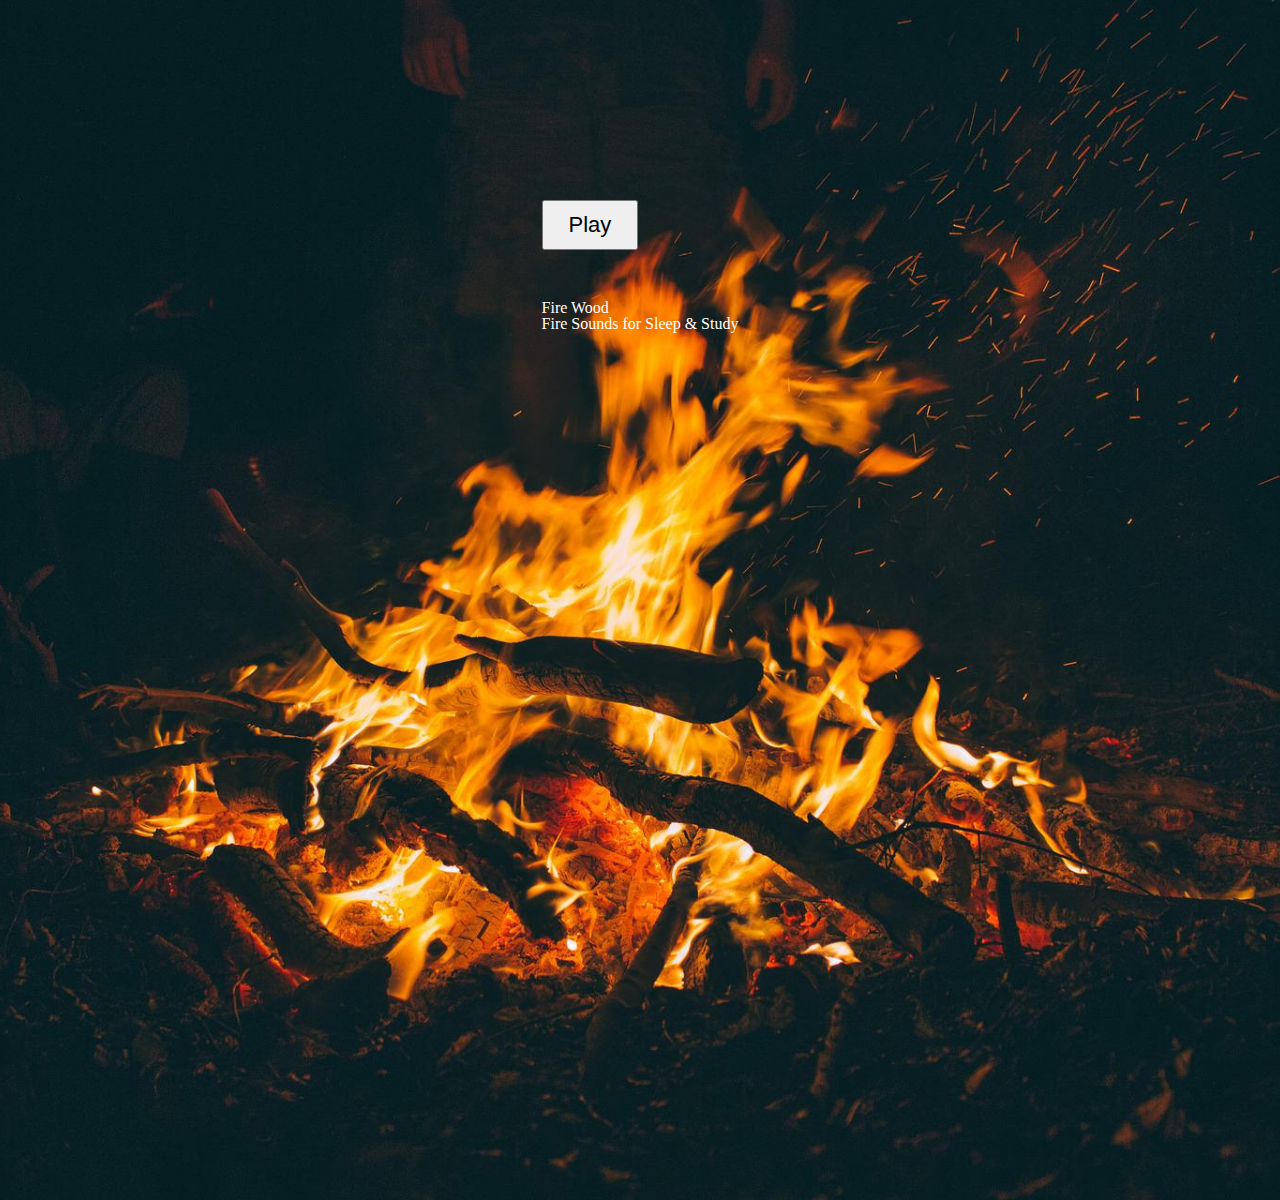
==== index.html @ ac2f4664 "재생기능 구현" ====
<!DOCTYPE html>
<html lang="ko">
  <head>
    <meta charset="UTF-8" />
    <meta http-equiv="X-UA-Compatible" content="IE=edge" />
    <meta name="viewport" content="width=device-width, initial-scale=1.0" />
    <title>Fire Wood</title>
    <link href="./main.css" rel="stylesheet" />
    <link
      href="./fontawesome-free-6.0.0-web/css/all.min.css"
      rel="stylesheet"
    />
  </head>
  <body>
    <section class="main">
      <div class="main_function">
        <audio id="myaudio">
          <source src="sound/firewood.mp3" type="audio/mpeg" />
        </audio>
        <button id="playPause_btn" onclick="playPause()">Play</button>

        <h1>Fire Wood</h1>
        <p>Fire Sounds for Sleep & Study</p>
      </div>
    </section>

    <script src="/custom.js"></script>
  </body>
</html>
---- main.css ----
@import url(./reset.css);
body {
    color: white;
}
.main {
    background-image: url(/Images/bonfire-gbfdc584cb_1920.jpg);
    background-size: cover;
 background-repeat: no-repeat;
 background-position: center;
    width: 100%;
    height: 1000px;
    display: flex;
    justify-content: center;
    padding-top: 200px;
}

button {
    padding: 10px 25px;
    font-size: 22px;
    text-align: center;
    margin-bottom: 50px;
}
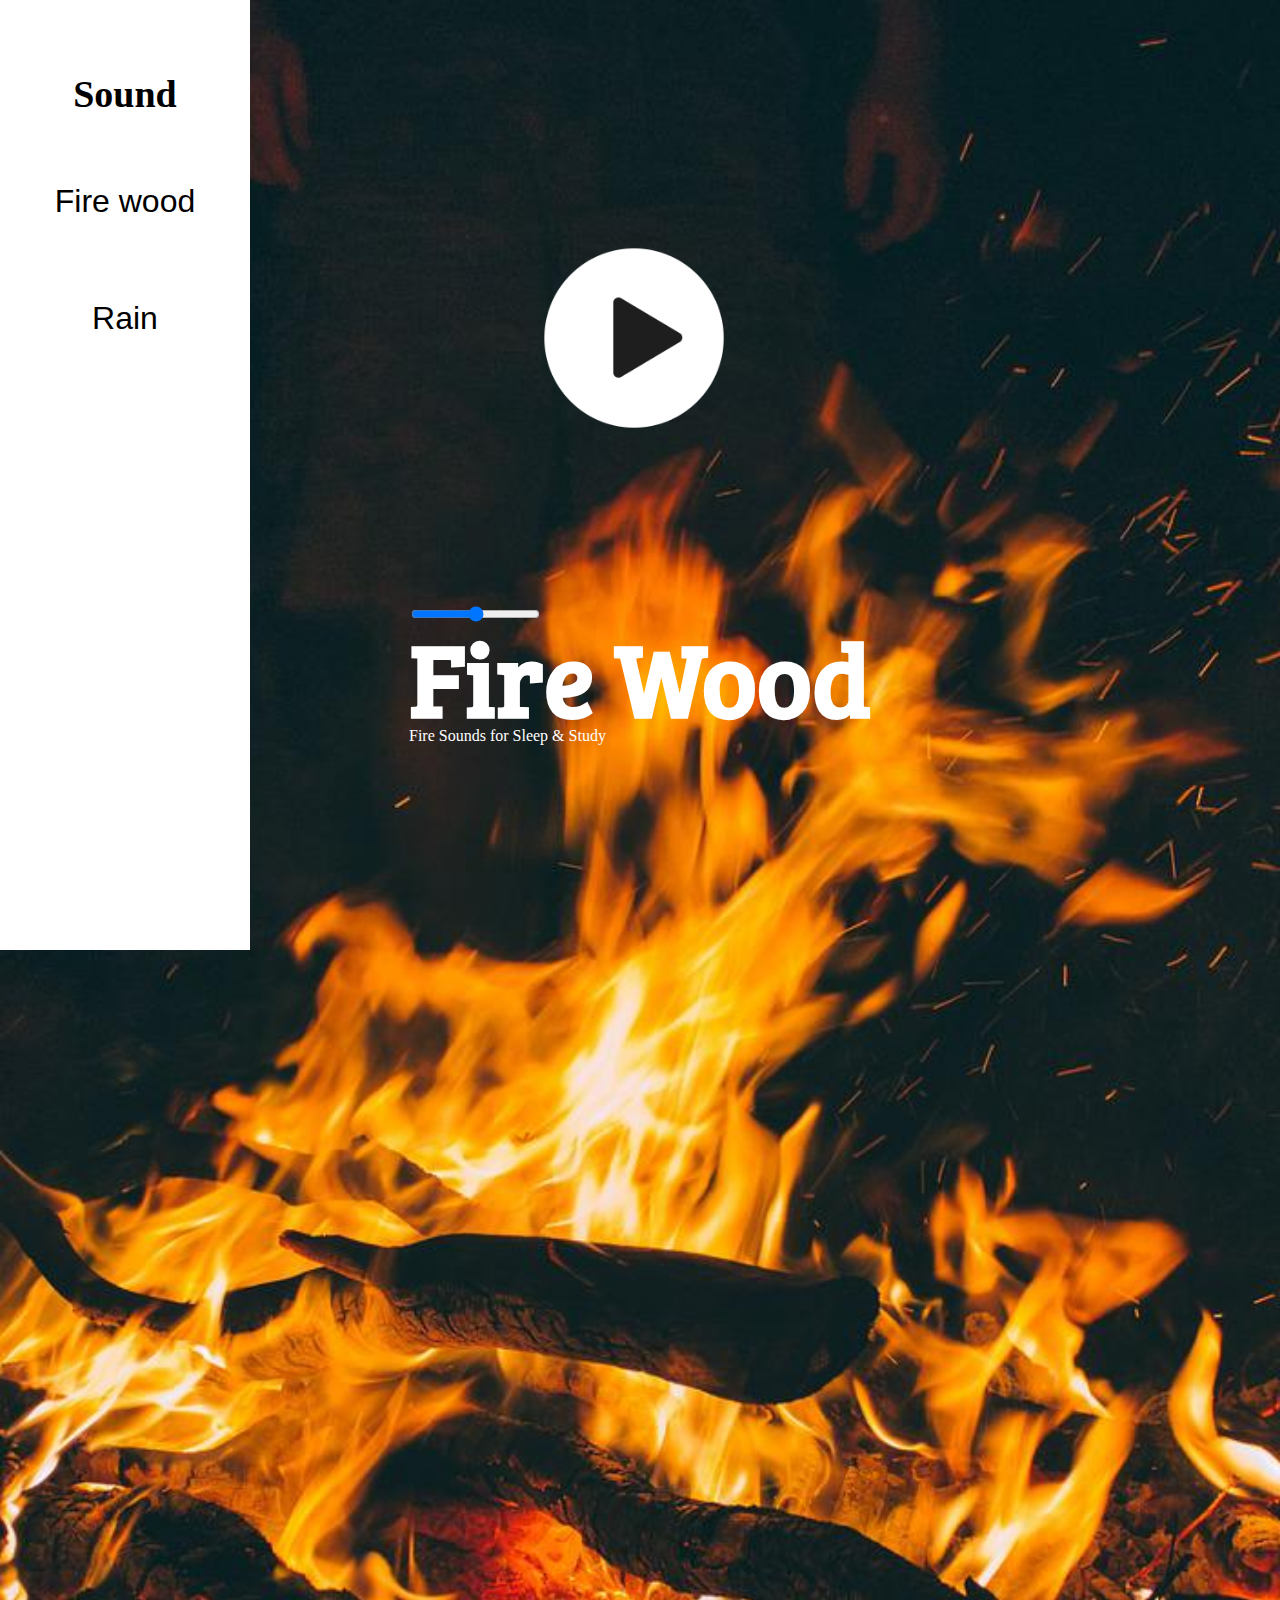
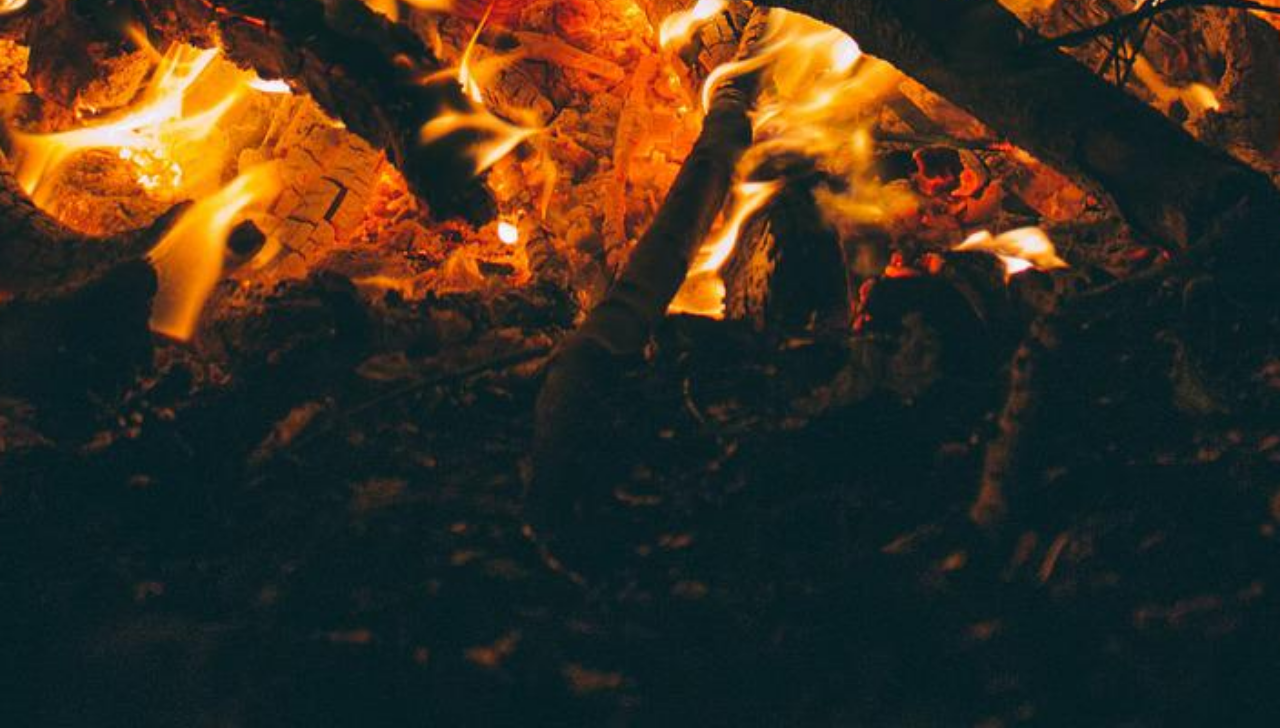
==== commit 6297461b: "수정+" ====
--- a/index.html
+++ b/index.html
@@ -6,24 +6,64 @@
     <meta name="viewport" content="width=device-width, initial-scale=1.0" />
     <title>Fire Wood</title>
     <link href="./main.css" rel="stylesheet" />
-    <link
-      href="./fontawesome-free-6.0.0-web/css/all.min.css"
-      rel="stylesheet"
-    />
   </head>
   <body>
+    <nav class="ani-navbar">
+      <h4 class="side-menu">Sound</h4>
+      <button type="button" onclick="location.href='./index.html'">
+        Fire wood
+      </button>
+      <button id="portal" type="button" onclick="location.href='./rain.html'">
+        Rain
+      </button>
+    </nav>
     <section class="main">
       <div class="main_function">
         <audio id="myaudio">
-          <source src="sound/firewood.mp3" type="audio/mpeg" />
+          <source src="./sound/firewood.mp3" type="audio/mpeg" />
         </audio>
-        <button id="playPause_btn" onclick="playPause()">Play</button>
-
-        <h1>Fire Wood</h1>
+        <button id="playPause_btn" onclick="playPause()">
+          <img src="./Images/play.png" class="play_btn" />
+        </button>
+        <input
+          type="range"
+          min="0"
+          max="100"
+          id="myvolume"
+          class="volume_bar"
+        />
+        <h1 class="head">Fire Wood</h1>
         <p>Fire Sounds for Sleep & Study</p>
       </div>
     </section>
 
-    <script src="/custom.js"></script>
+    <script>
+      let audio = document.getElementById("myaudio");
+      let playPause_btn = document.getElementById("playPause_btn");
+      let volume = document.getElementById("myvolume");
+      let count = 0;
+
+      function playPause() {
+        if (count == 0) {
+          count = 1;
+          audio.play();
+          audio.loop = true;
+          playPause_btn.innerHTML =
+            "<img src='./Images/pause.png' width='400px'>";
+        } else {
+          count = 0;
+          audio.pause();
+          playPause_btn.innerHTML =
+            "<img src='./Images/play.png' width='400px'>";
+        }
+      }
+
+      function stop() {
+        playPause();
+        audio.pause();
+        audio.currentTime = 0;
+        playPause_btn.innerHTML = "Play";
+      }
+    </script>
   </body>
 </html>
--- a/main.css
+++ b/main.css
@@ -1,22 +1,85 @@
 @import url(./reset.css);
+@import url('https://fonts.googleapis.com/css2?family=Bree+Serif&display=swap');
+
+@keyframes slide {
+    0% {transform: translateX(-230px)}
+    50% {transform: translateX(10px) }
+    100% {transform: translateX(0px)}
+}
 body {
     color: white;
+    background-color: black;
 }
-.main {
-    background-image: url(/Images/bonfire-gbfdc584cb_1920.jpg);
+.ani-navbar {
+    width: 200px;
+    background-color: white;
+    color: black;
+    height: 100%;
+    padding: 25px;
+    position: fixed;
+    z-index: 5;
+    text-align: right;
+    margin-left: -100px;
+}
+.side-menu {
+    font-size: 38px;
+    font-weight: 700;
+    margin: 50px 0;
+}
+.ani-navbar button {
+    color: white;
+    margin-top: 10px;
+    font-size: 32px;
+}
+.ani-navbar:hover {
+    transform: translateX(100px);
+    transition-duration: 0.7s;
+    text-align: center;
+}
+.ani-navbar:hover button {
+    animation-name: slide;
+    animation-duration: 1s;
+    color: black;
+}
+.main , .rain_main {
     background-size: cover;
  background-repeat: no-repeat;
  background-position: center;
     width: 100%;
-    height: 1000px;
+    height: 2200px;
     display: flex;
     justify-content: center;
-    padding-top: 200px;
+    
+    padding-top: 10%;
 }
-
+.main {
+    
+    background-image: url(./Images/bonfire-gbfdc584cb_1920.jpg);
+}
+.rain_main {
+    background-image: url(./Images/rain.jpg);
+}
 button {
+    background-color: transparent;
+    border: none;
     padding: 10px 25px;
     font-size: 22px;
     text-align: center;
     margin-bottom: 50px;
+    cursor: pointer;
+}
+
+.volume_bar {
+    display: block;
+    cursor: pointer;
+}
+
+.play_btn {
+    width: 400px;
+}
+
+.head {
+    font-size: 104px;
+    font-weight: 700;
+    font-family: 'Bree Serif', serif;
 }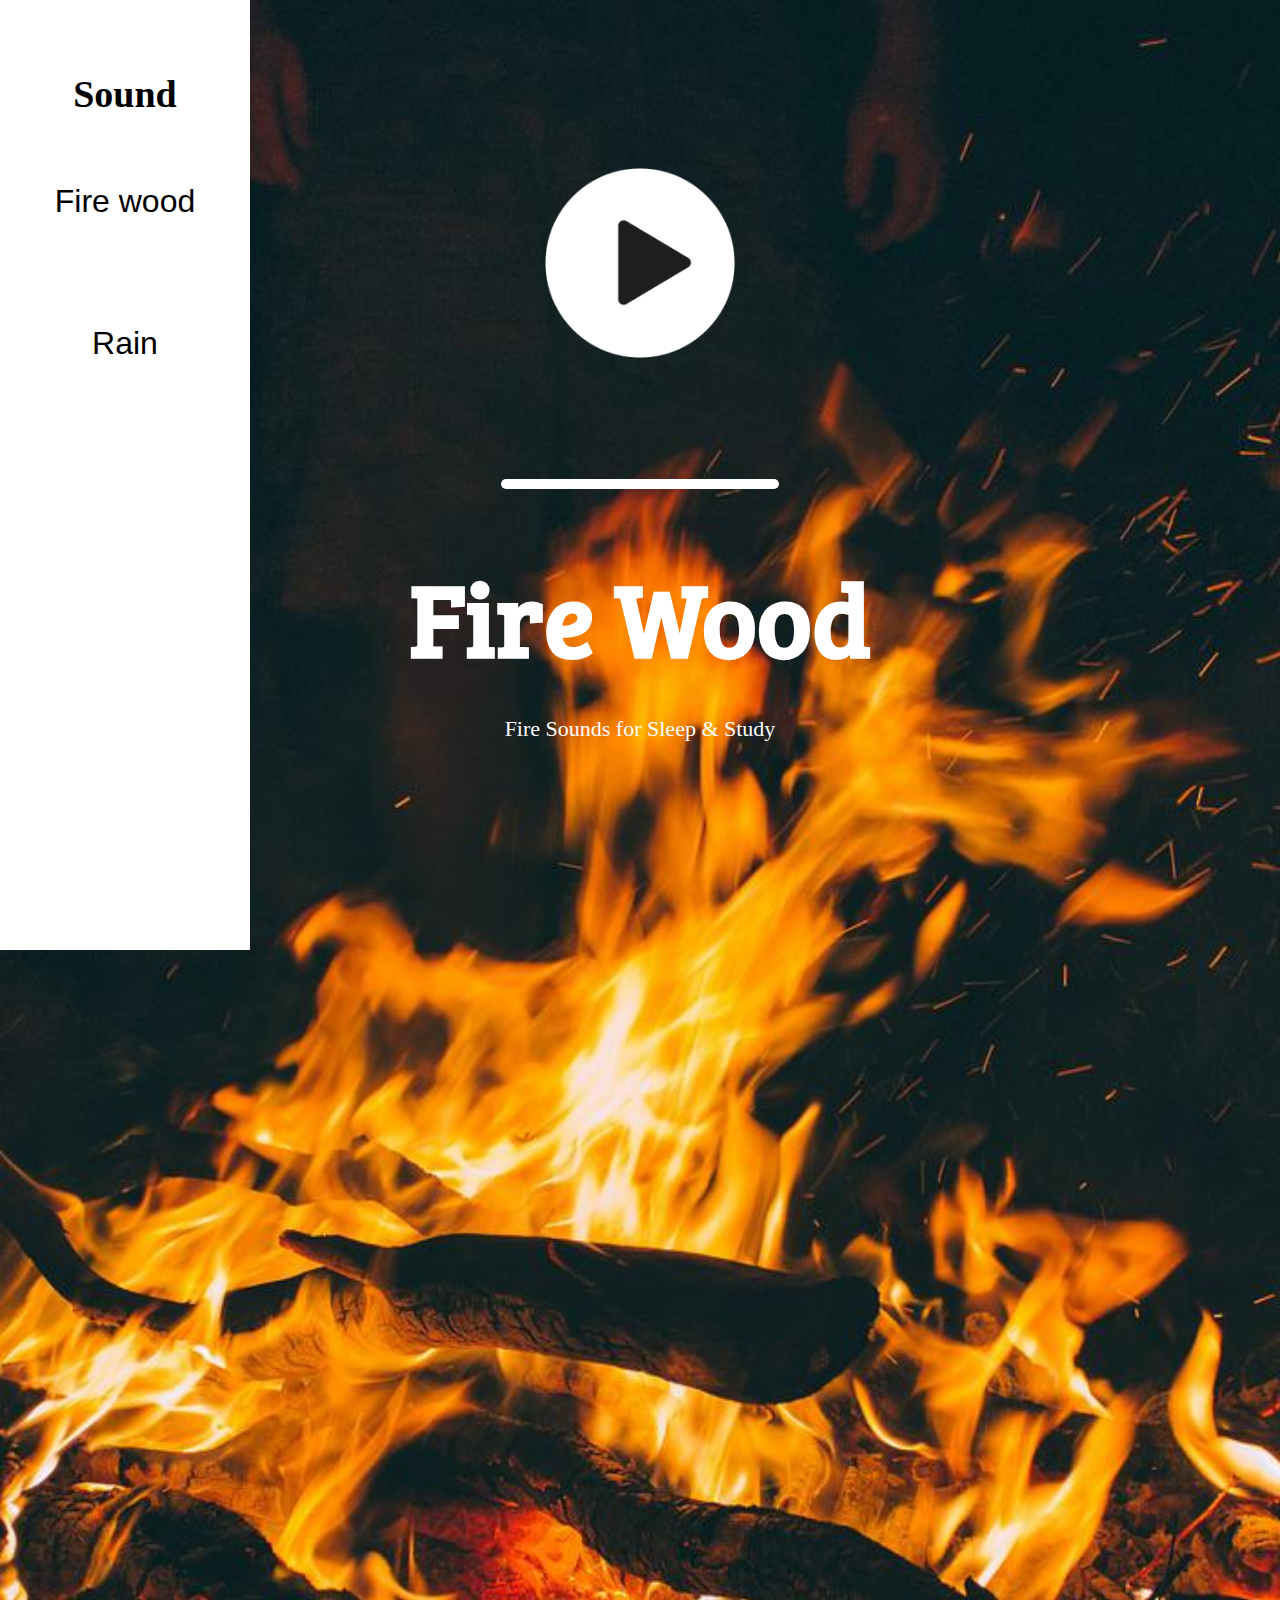
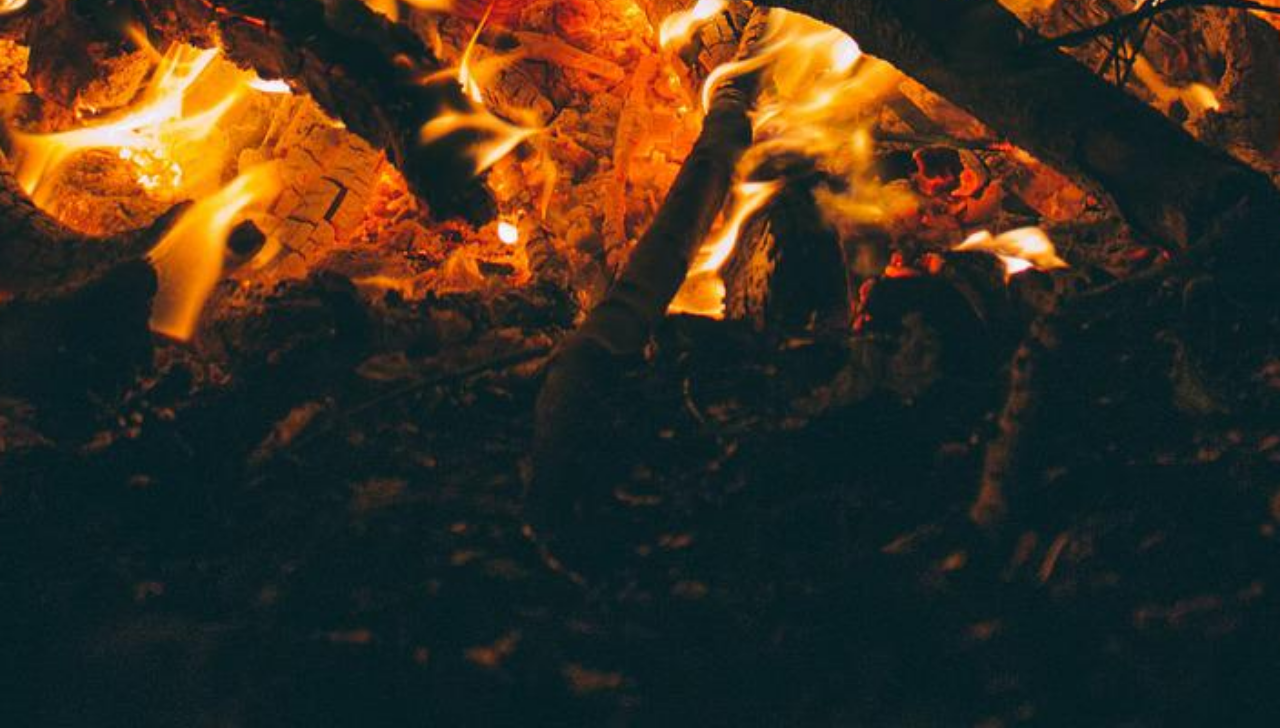
==== commit d98316a7: "볼륨활성버전" ====
--- a/index.html
+++ b/index.html
@@ -25,45 +25,14 @@
         <button id="playPause_btn" onclick="playPause()">
           <img src="./Images/play.png" class="play_btn" />
         </button>
-        <input
-          type="range"
-          min="0"
-          max="100"
-          id="myvolume"
-          class="volume_bar"
-        />
+        <div class="volume-slider-con">
+          <div class="volume-slider"></div>
+        </div>
         <h1 class="head">Fire Wood</h1>
-        <p>Fire Sounds for Sleep & Study</p>
+        <p class="detail">Fire Sounds for Sleep & Study</p>
+        <div class="hidden">ㅋ 찾았농</div>
       </div>
     </section>
-
-    <script>
-      let audio = document.getElementById("myaudio");
-      let playPause_btn = document.getElementById("playPause_btn");
-      let volume = document.getElementById("myvolume");
-      let count = 0;
-
-      function playPause() {
-        if (count == 0) {
-          count = 1;
-          audio.play();
-          audio.loop = true;
-          playPause_btn.innerHTML =
-            "<img src='./Images/pause.png' width='400px'>";
-        } else {
-          count = 0;
-          audio.pause();
-          playPause_btn.innerHTML =
-            "<img src='./Images/play.png' width='400px'>";
-        }
-      }
-
-      function stop() {
-        playPause();
-        audio.pause();
-        audio.currentTime = 0;
-        playPause_btn.innerHTML = "Play";
-      }
-    </script>
+    <script src="./sound.js"></script>
   </body>
 </html>
--- a/main.css
+++ b/main.css
@@ -49,8 +49,8 @@
     height: 2200px;
     display: flex;
     justify-content: center;
-    
     padding-top: 10%;
+    text-align: center;
 }
 .main {
     
@@ -65,21 +65,57 @@
     padding: 10px 25px;
     font-size: 22px;
     text-align: center;
-    margin-bottom: 50px;
     cursor: pointer;
+    margin-bottom: 75px;
 }
 
-.volume_bar {
-    display: block;
-    cursor: pointer;
-}
 
 .play_btn {
-    width: 400px;
+    width: 250px;
 }
 
 .head {
     font-size: 104px;
     font-weight: 700;
     font-family: 'Bree Serif', serif;
+    margin-bottom: 50px;
+}
+
+
+.volume-slider-con{
+    margin:0 auto;
+    height:10px;
+    width: 60%;
+       position:relative;
+    background-color:black;
+    border-radius: 20px;
+    margin-bottom: 75px;
+  }
+.volume-slider-con:hover {
+    cursor: pointer;
+}
+  .volume-slider{
+     height:100%;
+     width:100%;
+     position:relative;
+     background-color: white;
+     border-radius: 20px;
+  }
+
+  .detail {
+      font-size: 22px;
+      
+  }
+
+  .hidden {
+    background-color:transparent;
+    color:transparent;
+      width: 150px;
+      height: 75px;
+      margin: 500px auto;
+      cursor: pointer;
+  }
+
+.hidden1 {
+    color: white;
 }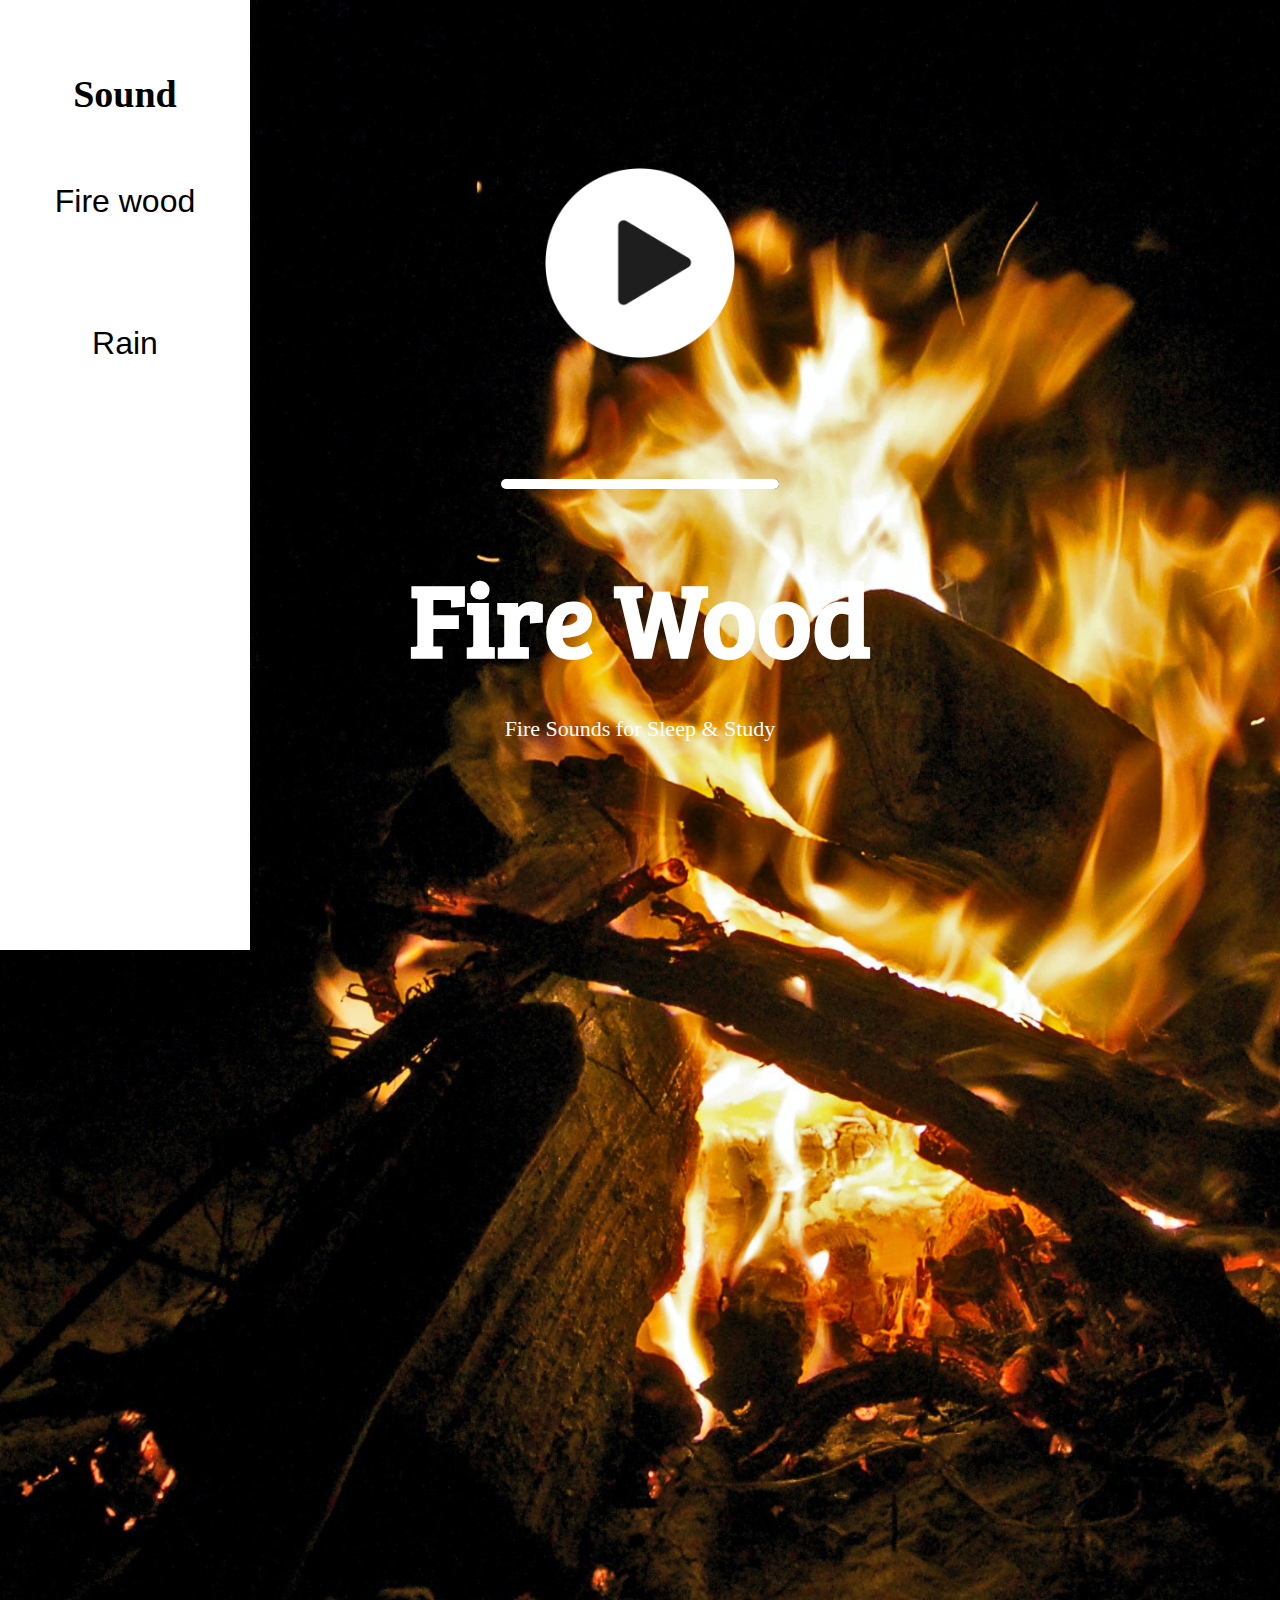
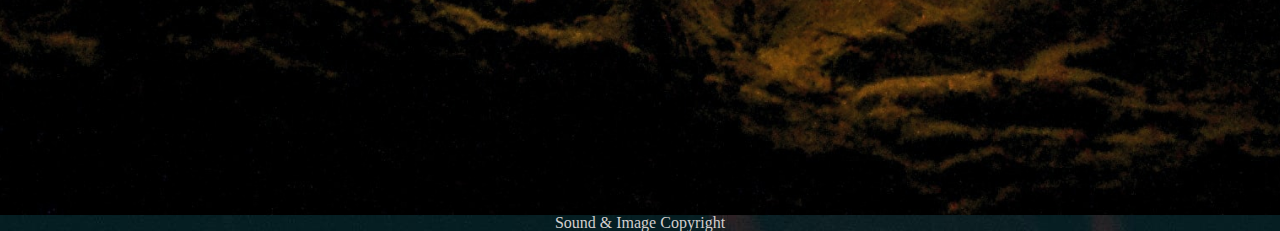
==== commit 3c7fe897: "저작권수정" ====
--- a/index.html
+++ b/index.html
@@ -3,7 +3,7 @@
   <head>
     <meta charset="UTF-8" />
     <meta http-equiv="X-UA-Compatible" content="IE=edge" />
-    <meta name="viewport" content="width=device-width, initial-scale=1.0" />
+    <meta name="ASMR" content="firewood,Fire wood, 장작, burning fire, fire" />
     <title>Fire Wood</title>
     <link href="./main.css" rel="stylesheet" />
   </head>
@@ -33,6 +33,9 @@
         <div class="hidden">ㅋ 찾았농</div>
       </div>
     </section>
+    <footer class="foot">
+      <a href="./copyright.html">Sound & Image Copyright</a>
+    </footer>
     <script src="./sound.js"></script>
   </body>
 </html>
--- a/main.css
+++ b/main.css
@@ -6,9 +6,9 @@
     50% {transform: translateX(10px) }
     100% {transform: translateX(0px)}
 }
+
 body {
     color: white;
-    background-color: black;
 }
 .ani-navbar {
     width: 200px;
@@ -46,7 +46,6 @@
  background-repeat: no-repeat;
  background-position: center;
     width: 100%;
-    height: 2200px;
     display: flex;
     justify-content: center;
     padding-top: 10%;
@@ -54,10 +53,12 @@
 }
 .main {
     
-    background-image: url(./Images/bonfire-gbfdc584cb_1920.jpg);
+    background-image: url(./Images/firewood2.jpg);
+    background-position: -800px;
 }
 .rain_main {
     background-image: url(./Images/rain.jpg);
+    height: 1500px;
 }
 button {
     background-color: transparent;
@@ -118,4 +119,9 @@
 
 .hidden1 {
     color: white;
+}
+
+.foot {
+    background:url(./Images/firewood.jpg);
+    text-align: center;
 }